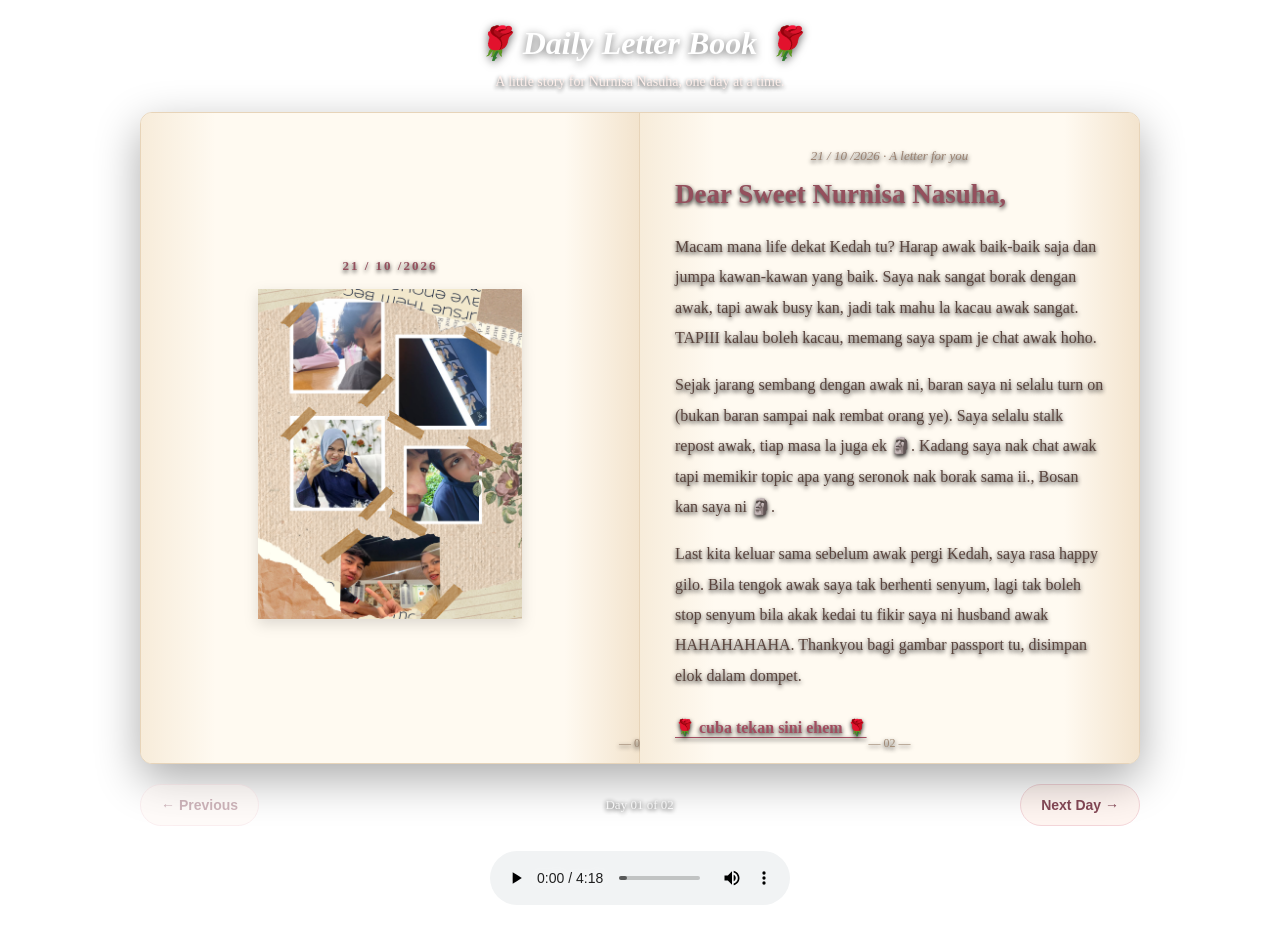
==== index.html @ 56eda991 "Revise daily letter book structure and content Updated the content and structure of the daily letter" ====
<!DOCTYPE html>
<html lang="en">
<head>
    <meta charset="UTF-8">
    <meta name="viewport" content="width=device-width, initial-scale=1.0">

    <title>Daily Letter Book - Nurnisa Nasuha</title>
    <link rel="stylesheet" href="style.css">

    <style>
        :root {
            --paper: #fff9ee;
            --paper-edge: #e7d4b9;
            --rose: #94505d;
            --rose-light: #f7e4e5;
            --ink: #59443d;
        }

        .daily-book {
            width: min(1000px, 94%);
            margin: 24px auto;
            color: var(--ink);
        }

        .book-title {
            text-align: center;
            color: white;
            text-shadow: 0 2px 8px #0009;
            margin: 20px 0;
        }

        .book-subtitle {
            text-align: center;
            color: #fff1ed;
            margin: -8px 0 22px;
            font-size: 14px;
        }

        /* Each spread represents one day */
        .daily-spread {
            display: grid;
            grid-template-columns: 1fr 1fr;
            position: relative;
            overflow: hidden;
            border: 1px solid var(--paper-edge);
            border-radius: 12px;
            background: var(--paper);
            box-shadow: 0 15px 45px #0005;
        }

        .daily-spread[hidden] {
            display: none !important;
        }

        .daily-page {
            min-width: 0;
            min-height: 480px;
            box-sizing: border-box;
            padding: clamp(16px, 3.5vw, 35px);
            background: linear-gradient(
                90deg,
                #f7ecda,
                #fffaf1 15%,
                #fffaf1 85%,
                #f3e4ce
            );
        }

        .photo-page {
            display: flex;
            flex-direction: column;
            align-items: center;
            justify-content: center;
            border-right: 1px solid var(--paper-edge);
            gap: 15px;
        }

        .letter-page {
            overflow-y: auto;
            max-height: 650px;
            position: relative;
            padding-bottom: 42px;
        }

        .day-label {
            color: var(--rose);
            font: bold 13px Georgia, serif;
            letter-spacing: 2px;
            text-transform: uppercase;
            text-align: center;
        }

        .letter-page h2 {
            color: var(--rose);
            font: bold clamp(20px, 2.4vw, 27px)/1.4 Georgia, serif;
            margin: 12px 0 18px;
        }

        .letter-page p {
            color: var(--ink);
            font: 16px/1.9 Georgia, "Times New Roman", serif;
            margin: 0 0 17px;
            overflow-wrap: anywhere;
        }

        .letter-date {
            color: #9a8271;
            font: italic 13px Georgia, serif;
            text-align: center;
            margin-bottom: 12px;
        }

        .day-photo {
            display: block;
            width: 100%;
            max-height: 330px;
            object-fit: contain;
            border-radius: 6px;
            cursor: zoom-in;
            filter: drop-shadow(0 5px 7px #0002);
            transition: transform 0.25s ease;
        }

        .day-photo:hover {
            transform: scale(1.025);
        }

        .photo-caption {
            color: #9a716c;
            font: italic 14px Georgia, serif;
            text-align: center;
        }

        .photo-placeholder {
            width: 100%;
            min-height: 250px;
            display: flex;
            flex-direction: column;
            align-items: center;
            justify-content: center;
            gap: 12px;
            color: #a36a74;
            background: #f5e4df;
            border: 1px dashed #c99da1;
            border-radius: 8px;
            text-align: center;
            box-sizing: border-box;
            padding: 20px;
        }

        .photo-placeholder .flower {
            font-size: 45px;
        }

        .click-text {
            color: #a24e60 !important;
            font-weight: bold !important;
            text-align: center;
            cursor: pointer;
            text-decoration: underline;
            text-underline-offset: 4px;
            padding: 5px 0;
        }

        .click-text:hover {
            color: #d04f70 !important;
        }

        .click-text:focus-visible,
        .day-photo:focus-visible {
            outline: 2px solid var(--rose);
            outline-offset: 4px;
        }

        .signature {
            text-align: center !important;
            color: var(--rose) !important;
            margin-top: 30px !important;
            font-weight: bold !important;
        }

        .page-number {
            position: absolute;
            bottom: 12px;
            left: 0;
            right: 0;
            text-align: center;
            color: #a18b77;
            font: 12px Georgia, serif;
        }

        /* Navigation */
        .book-navigation {
            display: flex;
            align-items: center;
            justify-content: space-between;
            gap: 12px;
            margin: 20px 0;
        }

        .book-navigation button {
            border: 1px solid #f4d6d9;
            border-radius: 30px;
            padding: 12px 20px;
            background: #fff5f1;
            color: #854856;
            font-weight: bold;
            font-size: 14px;
            cursor: pointer;
            transition: background 0.2s, transform 0.2s;
        }

        .book-navigation button:hover:not(:disabled) {
            background: var(--rose-light);
            transform: translateY(-2px);
        }

        .book-navigation button:disabled {
            opacity: 0.4;
            cursor: not-allowed;
        }

        .book-counter {
            color: white;
            text-align: center;
            font-size: 13px;
            text-shadow: 0 1px 5px #000;
        }

        /* Smooth slide */
        .slide-out-left {
            animation: outLeft 0.28s ease both;
        }

        .slide-out-right {
            animation: outRight 0.28s ease both;
        }

        .slide-in-left {
            animation: inLeft 0.35s ease both;
        }

        .slide-in-right {
            animation: inRight 0.35s ease both;
        }

        @keyframes outLeft {
            to { opacity: 0; transform: translateX(-30px); }
        }

        @keyframes outRight {
            to { opacity: 0; transform: translateX(30px); }
        }

        @keyframes inLeft {
            from { opacity: 0; transform: translateX(30px); }
            to { opacity: 1; transform: translateX(0); }
        }

        @keyframes inRight {
            from { opacity: 0; transform: translateX(-30px); }
            to { opacity: 1; transform: translateX(0); }
        }

        /* Modal */
        .modal[hidden] {
            display: none !important;
        }

        .modal {
            position: fixed;
            inset: 0;
            z-index: 9999;
            background: rgb(0 0 0 / 88%);
            display: flex;
            align-items: center;
            justify-content: center;
            padding: 20px;
            box-sizing: border-box;
        }

        .modal-content {
            max-width: min(90vw, 850px);
            max-height: 82vh;
            object-fit: contain;
            border-radius: 10px;
        }

        .modal .close {
            position: absolute;
            top: 12px;
            right: 24px;
            color: white;
            background: transparent;
            border: none;
            font-size: 40px;
            cursor: pointer;
        }

        .audio-player {
            text-align: center;
            margin: 25px auto;
        }

        .audio-player audio {
            max-width: 100%;
        }

        @media (max-width: 600px) {
            .daily-book {
                width: 97%;
            }

            .daily-page {
                min-height: 420px;
                padding: 15px 11px 36px;
            }

            .letter-page {
                max-height: 70vh;
            }

            .letter-page p {
                font-size: 13px;
                line-height: 1.75;
            }

            .letter-page h2 {
                font-size: 18px;
            }

            .day-photo {
                max-height: 230px;
            }

            .photo-placeholder {
                min-height: 180px;
                padding: 10px;
                font-size: 12px;
            }

            .photo-placeholder .flower {
                font-size: 32px;
            }

            .photo-caption {
                font-size: 12px;
            }

            .book-navigation button {
                padding: 10px 12px;
                font-size: 12px;
            }

            .book-counter {
                font-size: 11px;
            }
        }

        @media (prefers-reduced-motion: reduce) {
            .slide-out-left,
            .slide-out-right,
            .slide-in-left,
            .slide-in-right {
                animation-duration: 0.01ms;
            }
        }
    </style>
</head>

<body>
    <!-- Background video -->
    <video class="background-video"
           autoplay muted loop playsinline aria-hidden="true">
        <source src="1021.mp4" type="video/mp4">
    </video>

    <main class="page-content">
        <div class="daily-book">
            <h1 class="book-title">
                🌹 Daily Letter Book 🌹
            </h1>

            <p class="book-subtitle">
                A little story for Nurnisa Nasuha, one day at a time.
            </p>

            <!-- DAY 01: ORIGINAL LETTER -->
            <section class="daily-spread" data-day="1">
                <!-- LEFT PAGE: PHOTO -->
                <article class="daily-page photo-page">
                    <div class="day-label">21 / 10 /2026</div>

                    <img
                        class="day-photo"
                        src="rindu.png"
                        alt="Gambar kenangan"
                        tabindex="0"
                        data-image="rindu.png">

                    <!--<p class="photo-caption">
                        A little memory to keep 🌹
                    </p>
                    

                
                    <p class="click-text"
                       role="button"
                       tabindex="0"
                       data-image="rindu.png">
                        🌹 singgah sini 🌹
                    </p>
                    -->

                    <div class="page-number">— 01 —</div>
                </article>

                <!-- RIGHT PAGE: ORIGINAL LETTER CONTENT -->
                <article class="daily-page letter-page">
                    <div class="letter-date">21 / 10 /2026 · A letter for you</div>

                    <h2>Dear Sweet Nurnisa Nasuha,</h2>

                    <p>
                        Macam mana life dekat Kedah tu? Harap awak
                        baik-baik saja dan jumpa kawan-kawan yang baik.
                        Saya nak sangat borak dengan awak, tapi awak busy
                        kan, jadi tak mahu la kacau awak sangat. TAPIII
                        kalau boleh kacau, memang saya spam je chat awak
                        hoho.
                    </p>

                    <p>
                        Sejak jarang sembang dengan awak ni, baran saya
                        ni selalu turn on (bukan baran sampai nak rembat
                        orang ye). Saya selalu stalk repost awak, tiap
                        masa la juga ek 🗿. Kadang saya nak chat awak
                        tapi memikir topic apa yang seronok nak borak
                        sama ii., Bosan kan saya ni 🗿.
                    </p>

                    <p>
                        Last kita keluar sama sebelum awak pergi Kedah,
                        saya rasa happy gilo. Bila tengok awak saya tak
                        berhenti senyum, lagi tak boleh stop senyum bila
                        akak kedai tu fikir saya ni husband awak
                        HAHAHAHAHA. Thankyou bagi gambar passport tu,
                        disimpan elok dalam dompet.
                    </p>

                    <p class="click-text"
                       role="button"
                       tabindex="0"
                       data-image="comei.jpg">
                        🌹 cuba tekan sini ehem 🌹
                    </p>

                    <p>
                        Saya dah taktahu nak cakap apa dah, idea habis
                        dah hohoho. Saya nak cakap awak ni special untuk
                        saya, mungkin kita kawan lama tapi tak berborak
                        sangat. 2025 baru kita rapat. Saya sayang awak
                        sangat sangat, saya nak awak happy selalu, saya
                        nak awak senyum selalu.
                    </p>

                    <p>
                        saya harap awak tak stress sangat dengan life
                        study dekat sana. Saya nak awak jaga diri
                        baik-baik, jangan sakit-sakit. Kalau sedih,
                        jangan simpan sorang-sorang, cerita dengan
                        kawan ii (saya pun bole hehe). Saya nak awak
                        happy selalu. Kalau ada rezeki, nak je saya
                        jumpa awak dekat sana HAHAHAH, apalah sangat
                        500km tu 🗿.
                    </p>

                    <p>
                        Saya rindu kita sangat sangat, saya tunggu awak
                        sampai bila bila..
                    </p>

                    <p class="signature">- an hensem</p>

                    <div class="page-number">— 02 —</div>
                </article>
            </section>

            <!-- DAY 02: EXAMPLE ENTRY — EDIT THIS -->
            <section class="daily-spread" data-day="2" hidden>
                <!-- LEFT PAGE: CHANGE THE PHOTO -->
                <article class="daily-page photo-page">
                    <div class="day-label">Day 02 · Memories</div>

                    <!-- Replace day02.jpg with your own image -->
                    <div class="photo-placeholder" hidden>
                        <span class="flower">🌹</span>
                        <span>Letakkan gambar untuk Day 02</span>
                        <span>Contoh: day02.jpg</span>
                    </div>

                    <img
                        class="day-photo"
                        src="day02.jpg"
                        alt="Gambar kenangan Day 02"
                        tabindex="0"
                        data-image="day02.jpg">

                    <p class="photo-caption">
                        Another day, another memory.
                    </p>

                    <div class="page-number">— 03 —</div>
                </article>

                <!-- RIGHT PAGE: WRITE YOUR DAILY LETTER -->
                <article class="daily-page letter-page">
                    <div class="letter-date">Day 02 · [Tulis tarikh]</div>

                    <h2>Dear Nisa,</h2>

                    <p>
                        [Tulis cerita kau untuk hari ini di sini.]
                    </p>

                    <p>
                        [Apa yang kau fikirkan, apa yang berlaku,
                        atau apa yang kau nak sampaikan kepada Nisa.]
                    </p>

                    <p class="signature">- an hensem</p>

                    <div class="page-number">— 04 —</div>
                </article>
            </section>

            <!-- NAVIGATION -->
            <nav class="book-navigation" aria-label="Navigasi diari">
                <button id="prevDay" type="button" disabled>
                    ← Previous
                </button>

                <span id="dayCounter"
                      class="book-counter"
                      aria-live="polite">
                    Day 01 of 02
                </span>

                <button id="nextDay" type="button">
                    Next Day →
                </button>
            </nav>
        </div>

        <!-- Original audio -->
        <div class="audio-player">
            <audio controls autoplay loop>
                <source
                    src="BATAS SENJA - Nanti Kita Seperti Ini ( OFFICIAL LIRIK VIDEO ) - Batas Senja Official.mp3"
                    type="audio/mpeg">
                Your browser does not support the audio element.
            </audio>
        </div>
    </main>

    <!-- Image modal -->
    <div id="imageModal"
         class="modal"
         role="dialog"
         aria-modal="true"
         aria-label="Gambar kenangan"
         hidden>

        <button class="close"
                type="button"
                aria-label="Tutup gambar">&times;</button>

        <img src=""
             class="modal-content"
             alt="Gambar kenangan">
    </div>

    <script>
        // DAILY LETTER BOOK
        const spreads = Array.from(
            document.querySelectorAll(".daily-spread")
        );

        const prevDay = document.getElementById("prevDay");
        const nextDay = document.getElementById("nextDay");
        const dayCounter = document.getElementById("dayCounter");

        let currentDay = 0;
        let isAnimating = false;

        // Show a placeholder if a daily photo has not been added yet.
        document.querySelectorAll(".daily-spread").forEach((spread) => {
            const photo = spread.querySelector(".day-photo");
            const placeholder = spread.querySelector(".photo-placeholder");

            if (photo && placeholder) {
                photo.addEventListener("error", () => {
                    photo.hidden = true;
                    placeholder.hidden = false;
                });

                photo.addEventListener("load", () => {
                    photo.hidden = false;
                    placeholder.hidden = true;
                });

                // Handle cached or already-failed images.
                if (photo.complete && photo.naturalWidth === 0) {
                    photo.hidden = true;
                    placeholder.hidden = false;
                }
            }
        });

        function updateDayControls() {
            prevDay.disabled = currentDay === 0;
            nextDay.disabled = currentDay === spreads.length - 1;

            dayCounter.textContent =
                `Day ${String(currentDay + 1).padStart(2, "0")} of ` +
                String(spreads.length).padStart(2, "0");
        }

        function changeDay(direction) {
            if (isAnimating) return;

            const nextIndex = currentDay + direction;

            if (nextIndex < 0 || nextIndex >= spreads.length) return;

            isAnimating = true;

            const oldSpread = spreads[currentDay];
            const newSpread = spreads[nextIndex];

            oldSpread.classList.add(
                direction > 0 ? "slide-out-left" : "slide-out-right"
            );

            window.setTimeout(() => {
                oldSpread.hidden = true;
                oldSpread.classList.remove(
                    "slide-out-left",
                    "slide-out-right"
                );

                newSpread.hidden = false;
                newSpread.classList.remove(
                    "slide-in-left",
                    "slide-in-right"
                );

                // Force a layout update before starting the animation.
                void newSpread.offsetWidth;

                newSpread.classList.add(
                    direction > 0 ? "slide-in-left" : "slide-in-right"
                );

                currentDay = nextIndex;
                updateDayControls();

                window.setTimeout(() => {
                    newSpread.classList.remove(
                        "slide-in-left",
                        "slide-in-right"
                    );

                    isAnimating = false;
                }, 370);
            }, 280);
        }

        prevDay.addEventListener("click", () => changeDay(-1));
        nextDay.addEventListener("click", () => changeDay(1));

        updateDayControls();

        // IMAGE MODAL
        const clickTexts = document.querySelectorAll("[data-image]");
        const imageModal = document.getElementById("imageModal");
        const modalImage = imageModal.querySelector(".modal-content");
        const closeButton = imageModal.querySelector(".close");

        let lastClickedElement = null;

        function openImage(element) {
            lastClickedElement = element;
            modalImage.src = element.dataset.image;
            imageModal.hidden = false;
            closeButton.focus();
        }

        function closeImage() {
            imageModal.hidden = true;
            modalImage.src = "";

            if (lastClickedElement) {
                lastClickedElement.focus();
            }
        }

        clickTexts.forEach((element) => {
            element.addEventListener("click", () => openImage(element));

            // Images and text controls can also be activated by keyboard.
            if (element.matches(".click-text, .day-photo")) {
                element.addEventListener("keydown", (event) => {
                    if (event.key === "Enter" || event.key === " ") {
                        event.preventDefault();
                        openImage(element);
                    }
                });
            }
        });

        closeButton.addEventListener("click", closeImage);

        imageModal.addEventListener("click", (event) => {
            if (event.target === imageModal) {
                closeImage();
            }
        });

        document.addEventListener("keydown", (event) => {
            if (event.key === "Escape" && !imageModal.hidden) {
                closeImage();
            }
        });
    </script>
</body>
</html>
---- style.css ----
h1 {
    font-style: oblique;
}

.background-video {
    position: fixed;
    inset: 0;
    z-index: 0;
    width: 100%;
    height: 100%;
    object-fit: cover;
}

.page-content {
    position: relative;
    z-index: 1;
    color: #fff;
    text-shadow: 0 2px 4px rgba(0, 0, 0, 0.9);
}

.letter {
    width: 100%;
    max-width: 700px;
    margin: 25px auto;
    text-align: left;
}

.comei-photo {
    display: block;
    width: 100%;
    max-width: 360px;
    height: auto;
    margin: 24px auto;
    border-radius: 12px;
    cursor: pointer;
    transition: transform 250ms ease, box-shadow 250ms ease;
}

.comei-photo:hover {
    transform: scale(1.06);
    box-shadow: 0 8px 24px rgba(0, 0, 0, 0.55);
}

.comei-photo:focus-visible {
    outline: 3px solid lightblue;
    outline-offset: 4px;
}


.modal {
    position: fixed;
    inset: 0;
    z-index: 9999;
    display: flex;
    justify-content: center;
    align-items: center;
    padding: 24px;
    box-sizing: border-box;
    background: rgba(0, 0, 0, 0.85);
}

.modal[hidden] {
    display: none !important;
}

.modal-content {
    display: block;
    max-width: 90vw;
    max-height: 85vh;
    width: auto;
    height: auto;
    object-fit: contain;
    border-radius: 12px;
    box-shadow: 0 8px 30px rgba(0, 0, 0, 0.5);
}

.close {
    position: absolute;
    top: 15px;
    right: 25px;
    z-index: 10000;
    border: none;
    background: transparent;
    color: white;
    font-size: 42px;
    cursor: pointer;
}

.click-text {
    display: inline-block;
    color: lightpink;
    text-decoration: underline;
    cursor: pointer;
    font-weight: bold;
}

.click-text:hover {
    color: white;
    transform: scale(1.05);
}
@media (prefers-reduced-motion: reduce) {
    .comei-photo {
        transition: none;
    }
}
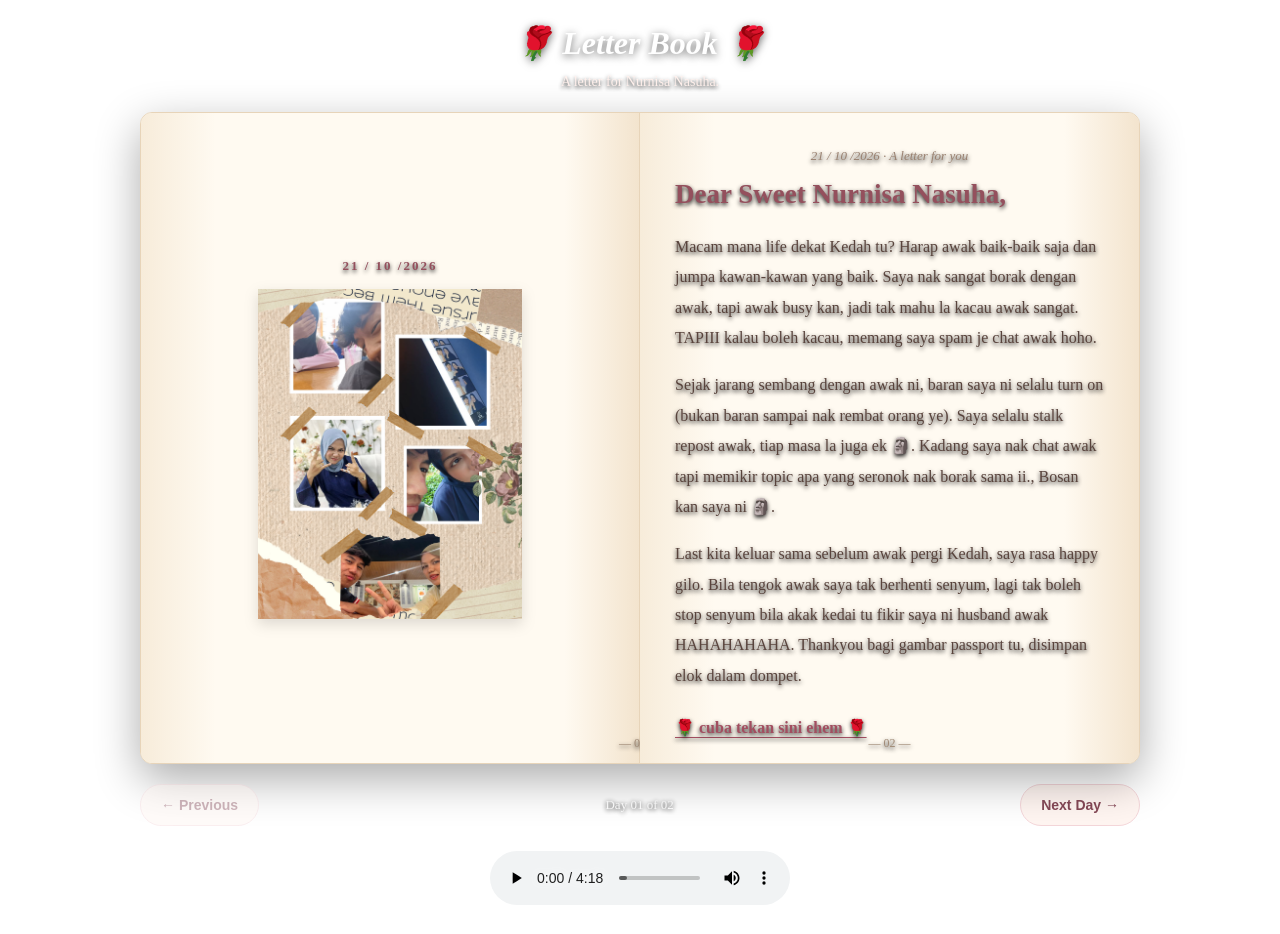
==== commit cd3576b1: "Update index.html" ====
--- a/index.html
+++ b/index.html
@@ -379,11 +379,11 @@
     <main class="page-content">
         <div class="daily-book">
             <h1 class="book-title">
-                🌹 Daily Letter Book 🌹
+                🌹 Letter Book 🌹
             </h1>
 
             <p class="book-subtitle">
-                A little story for Nurnisa Nasuha, one day at a time.
+                A letter for Nurnisa Nasuha.
             </p>
 
             <!-- DAY 01: ORIGINAL LETTER -->
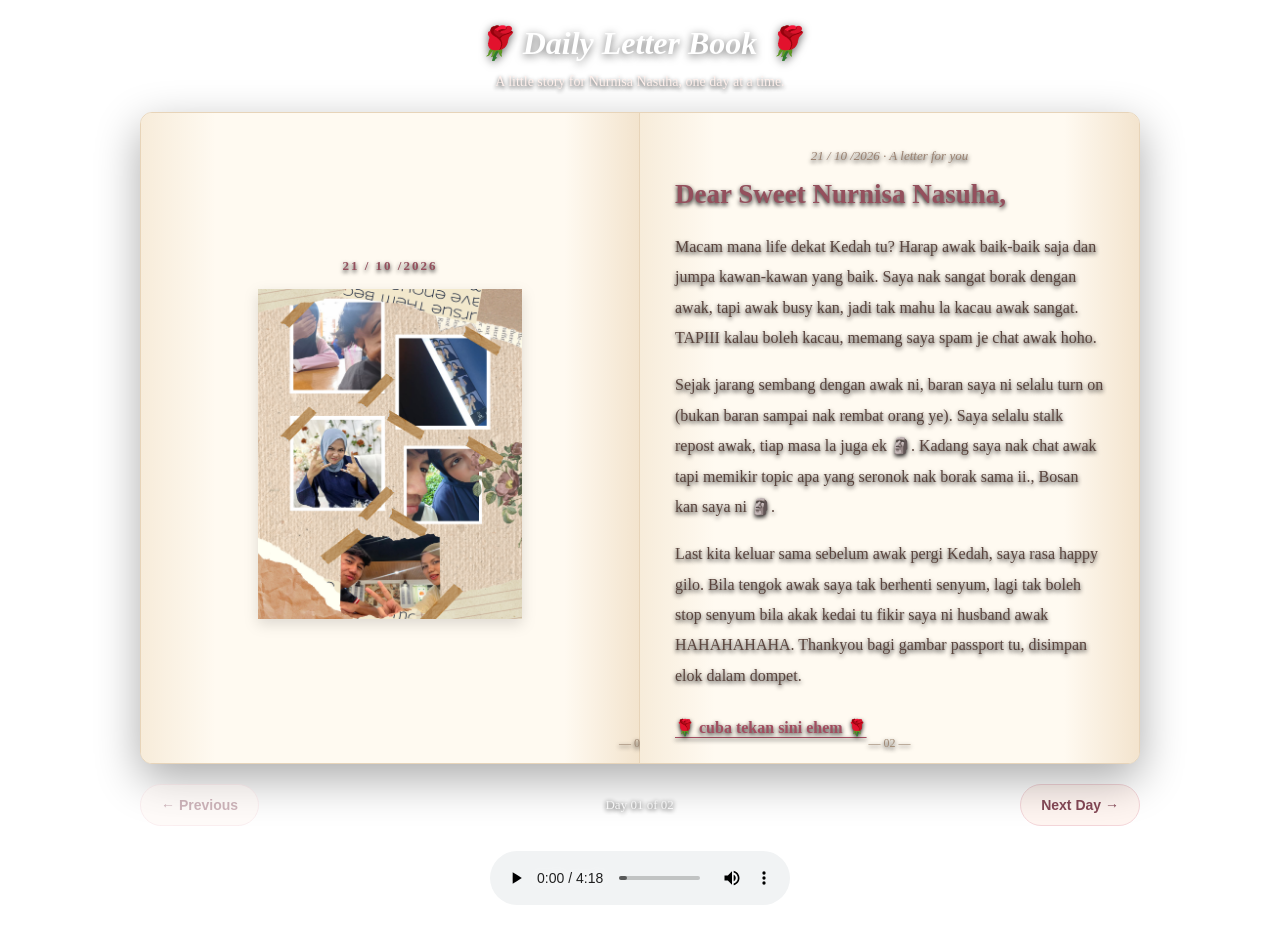
==== commit 72bb5fe0: "Update index.html" ====
--- a/index.html
+++ b/index.html
@@ -379,11 +379,11 @@
     <main class="page-content">
         <div class="daily-book">
             <h1 class="book-title">
-                🌹 Letter Book 🌹
+                🌹 Daily Letter Book 🌹
             </h1>
 
             <p class="book-subtitle">
-                A letter for Nurnisa Nasuha.
+                A little story for Nurnisa Nasuha, one day at a time.
             </p>
 
             <!-- DAY 01: ORIGINAL LETTER -->
@@ -491,24 +491,17 @@
             <section class="daily-spread" data-day="2" hidden>
                 <!-- LEFT PAGE: CHANGE THE PHOTO -->
                 <article class="daily-page photo-page">
-                    <div class="day-label">Day 02 · Memories</div>
-
-                    <!-- Replace day02.jpg with your own image -->
-                    <div class="photo-placeholder" hidden>
-                        <span class="flower">🌹</span>
-                        <span>Letakkan gambar untuk Day 02</span>
-                        <span>Contoh: day02.jpg</span>
-                    </div>
+                    <div class="day-label">22 / 10 / 2026</div>
 
                     <img
                         class="day-photo"
-                        src="day02.jpg"
-                        alt="Gambar kenangan Day 02"
+                        src="rindu2.jpg"
+                        alt="Rindu"
                         tabindex="0"
-                        data-image="day02.jpg">
+                        data-image="rindu2.jpg">
 
                     <p class="photo-caption">
-                        Another day, another memory.
+                        Proper Second Date
                     </p>
 
                     <div class="page-number">— 03 —</div>
@@ -516,17 +509,20 @@
 
                 <!-- RIGHT PAGE: WRITE YOUR DAILY LETTER -->
                 <article class="daily-page letter-page">
-                    <div class="letter-date">Day 02 · [Tulis tarikh]</div>
-
-                    <h2>Dear Nisa,</h2>
+                    <div class="letter-date">22 / 10 /2026 · A letter for you</div>
+
+                    <h2>Dear Cutest Nurnisa Nasuha,</h2>
 
                     <p>
-                        [Tulis cerita kau untuk hari ini di sini.]
+                        Saya rindu bila first kita jumpa sebagai partner dekat hospital. Tak bersiap sangat tapi nak sangat jumpa awak.
+                        Walaupun tak bersiap, bareface tapi tetap cantik & comei. 
+                        Kalau diberi peluang untuk saya jaga hati awak balik, memang saya takkan sia-siakan peluang tu.
                     </p>
 
                     <p>
-                        [Apa yang kau fikirkan, apa yang berlaku,
+                        <!--[Apa yang kau fikirkan, apa yang berlaku,
                         atau apa yang kau nak sampaikan kepada Nisa.]
+                        -->
                     </p>
 
                     <p class="signature">- an hensem</p>
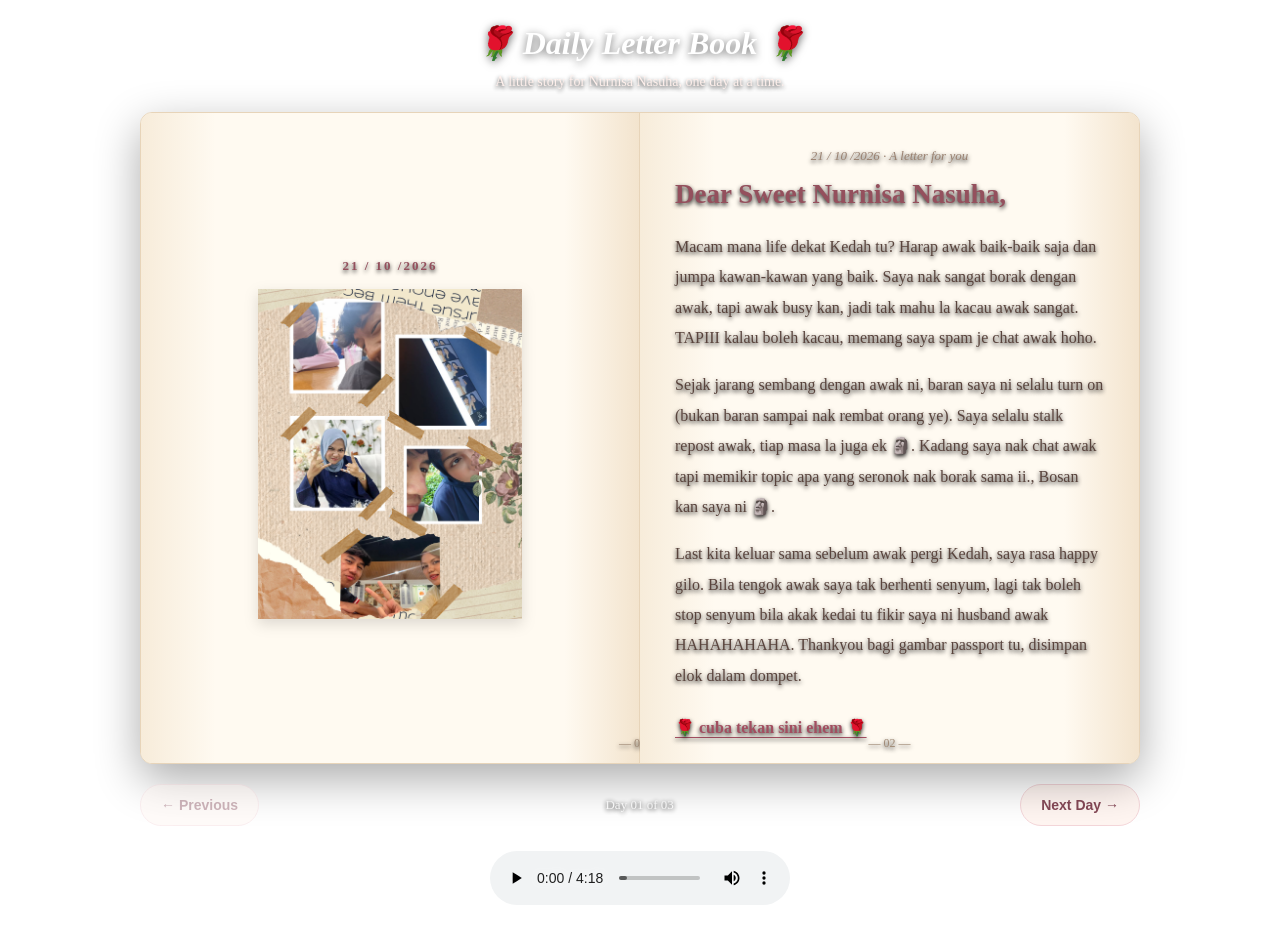
==== commit be71f2f0: "Update fmt.Println message from 'Hello' to 'Goodbye'" ====
--- a/index.html
+++ b/index.html
@@ -515,14 +515,13 @@
 
                     <p>
                         Saya rindu bila first kita jumpa sebagai partner dekat hospital. Tak bersiap sangat tapi nak sangat jumpa awak.
-                        Walaupun tak bersiap, bareface tapi tetap cantik & comei. 
+                        Walaupun tak bersiap, bareface tapi tetap cantik & comei. You always make me smile when you yapping.
                         Kalau diberi peluang untuk saya jaga hati awak balik, memang saya takkan sia-siakan peluang tu.
                     </p>
 
                     <p>
-                        <!--[Apa yang kau fikirkan, apa yang berlaku,
-                        atau apa yang kau nak sampaikan kepada Nisa.]
-                        -->
+                        Tapi saya tahu awak takut benda sama jadi lagi, saya faham. Saya biar awak sedih sorang malam malam, buat awak rasa tak dihargai dan saya ego.
+                        Saya minta maaf ya Nurnisa Nasuha buat awak terasa hati selama ni...
                     </p>
 
                     <p class="signature">- an hensem</p>
@@ -531,6 +530,47 @@
                 </article>
             </section>
 
+            
+<section class="daily-spread" data-day="2" hidden>
+                <!-- LEFT PAGE: CHANGE THE PHOTO -->
+                <article class="daily-page photo-page">
+                    <div class="day-label">24 / 10 / 2026</div>
+
+                    <img
+                        class="day-photo"
+                        src="rindu2.jpg"
+                        alt="Rindu"
+                        tabindex="0"
+                        data-image="rindu2.jpg">
+
+                    <p class="photo-caption">
+                        Flower Lover
+                    </p>
+
+                    <div class="page-number">— 03 —</div>
+                </article>
+
+                <!-- RIGHT PAGE: WRITE YOUR DAILY LETTER -->
+                <article class="daily-page letter-page">
+                    <div class="letter-date">24 / 10 /2026 · A letter for you</div>
+
+                    <h2>Dear FlowerGirl Nurnisa Nasuha,</h2>
+
+                    <p>
+                        Saya harap awak happy dapat bunga tu walaupun kecil, saya belikan bunga sebab mesti awak rasa happy kakau dapat bunga tiba tiba. 
+                        Semoga bunga tu boleh buat awak happy setiap hari. 
+                    </p>
+
+                    <p>
+                       2 hari tak tulis letter, semoga hari awak happy happy selalu, jangan sedih sedih. Ramai orang bangga dengan awak, jangan rasa down.
+                        goodnight / goodmorning budak bulan 12.
+                    </p>
+
+                    <p class="signature">- an hensem</p>
+
+                    <div class="page-number">— 05 —</div>
+                </article>
+            </section>
             <!-- NAVIGATION -->
             <nav class="book-navigation" aria-label="Navigasi diari">
                 <button id="prevDay" type="button" disabled>
@@ -729,6 +769,31 @@
                 closeImage();
             }
         });
+
+        function showDay(index) {
+    currentDay = Math.max(0, Math.min(index, dailySpreads.length - 1));
+
+    dailySpreads.forEach((spread, i) => {
+        spread.hidden = i !== currentDay;
+        spread.classList.remove("slide-in-left", "slide-in-right");
+    });
+
+    dayCounter.textContent =
+        `Day ${String(currentDay + 1).padStart(2, "0")} / ${String(dailySpreads.length).padStart(2, "0")}`;
+
+    // Simpan halaman semasa
+    localStorage.setItem("letterBookCurrentDay", currentDay);
+}
+
+// Pulihkan halaman terakhir selepas refresh
+const savedDay = localStorage.getItem("letterBookCurrentDay");
+
+if (savedDay !== null) {
+    showDay(Number(savedDay));
+} else {
+    showDay(0);
+}
+
     </script>
 </body>
 </html>
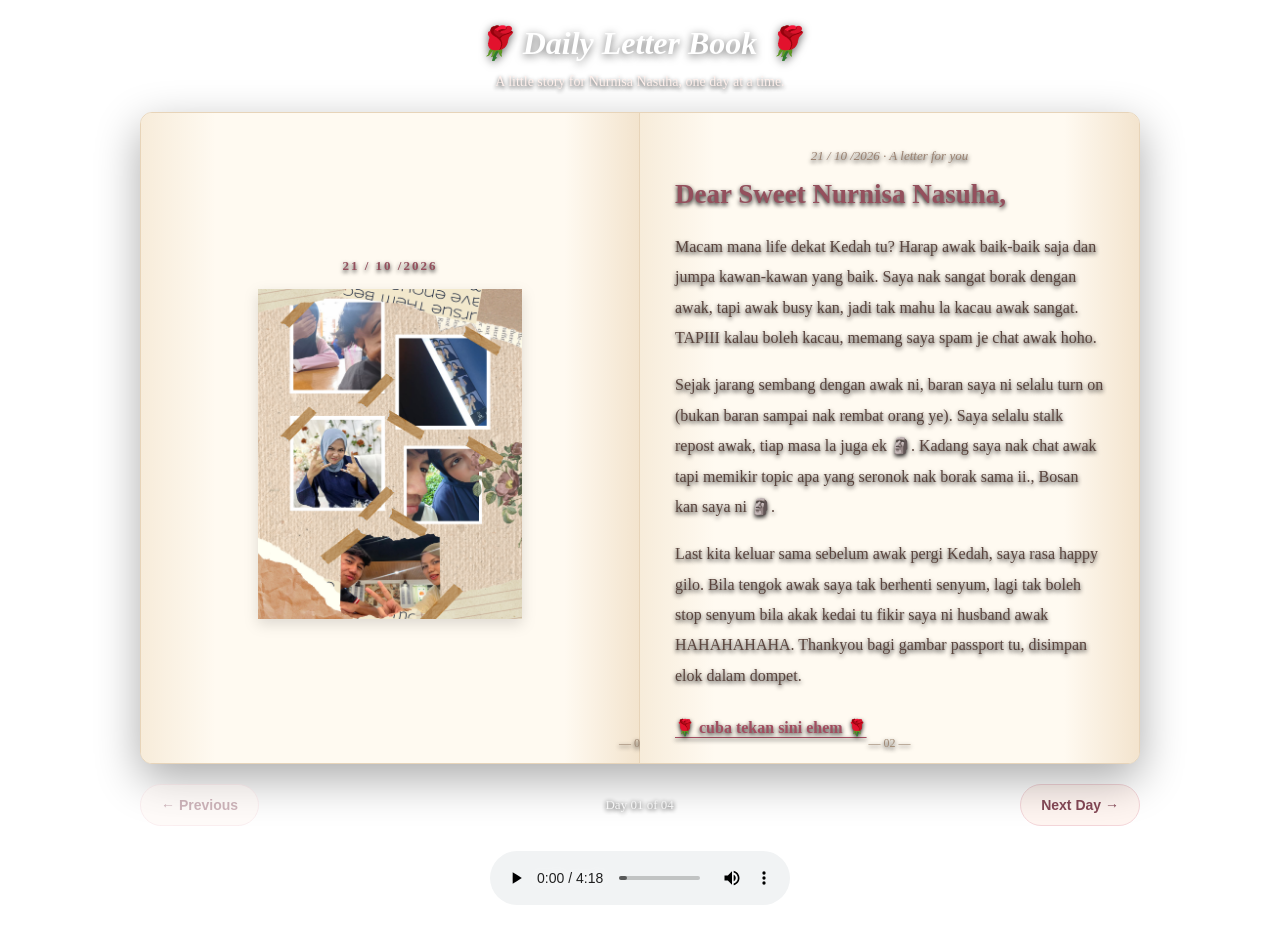
==== commit 1d3dbd81: "Update index.html" ====
--- a/index.html
+++ b/index.html
@@ -538,16 +538,16 @@
 
                     <img
                         class="day-photo"
-                        src="rindu2.jpg"
+                        src="IMG-20261023-WA0026.jpg"
                         alt="Rindu"
                         tabindex="0"
-                        data-image="rindu2.jpg">
+                        data-image="IMG-20261023-WA0026.jpg">
 
                     <p class="photo-caption">
                         Flower Lover
                     </p>
 
-                    <div class="page-number">— 03 —</div>
+                    <div class="page-number">— 04 —</div>
                 </article>
 
                 <!-- RIGHT PAGE: WRITE YOUR DAILY LETTER -->
@@ -571,6 +571,49 @@
                     <div class="page-number">— 05 —</div>
                 </article>
             </section>
+
+            <section class="daily-spread" data-day="2" hidden>
+                <!-- LEFT PAGE: CHANGE THE PHOTO -->
+                <article class="daily-page photo-page">
+                    <div class="day-label">24 / 10 / 2026</div>
+
+                    <img
+                        class="day-photo"
+                        src="luffy.jpg"
+                        alt="Rindu"
+                        tabindex="0"
+                        data-image="IMG-20261023-WA0026.jpg">
+
+                    <p class="photo-caption">
+                        Flower Lover
+                    </p>
+
+                    <div class="page-number">— 04 —</div>
+                </article>
+
+                <!-- RIGHT PAGE: WRITE YOUR DAILY LETTER -->
+                <article class="daily-page letter-page">
+                    <div class="letter-date">31 / 10 /2026 · A letter for you</div>
+
+                    <h2>Hai Nurnisa Nasuha,</h2>
+
+                    <p>
+                        Saya tahu awak tak bukak pun link ni selalu hahaha, saya rindu awak sangat. Setiap hari saya ingat awak, Saya tak tahu nak buat apa dah, 4 bulan saya cuba pujuk awak. 
+                        Bila awak dah start ignored saya, saya terasa jugak la. Tapi salah saya juga kan, jadi kene la kuat terima layanan tu hahaha.
+                        saya anggap saya dah tak ada harapan dah hahaha. Saya tak berharap awak akan datang balik, kalau awak dah ada someone new, be happy always. Terima kasih buat saya happy, selalu ada dengan saya.
+                    </p>
+                    
+                    <p>
+                        Saya minta maaf dekat awak sepanjang kita kenal, saya sakitkan hati awak, buat awak terasa. Saya minta maaf.
+                        Saya harap awak happy selalu.
+                    </p>
+
+                    <p class="signature">- an</p>
+
+                    <div class="page-number">— 05 —</div>
+                </article>
+            </section>
+            
             <!-- NAVIGATION -->
             <nav class="book-navigation" aria-label="Navigasi diari">
                 <button id="prevDay" type="button" disabled>
